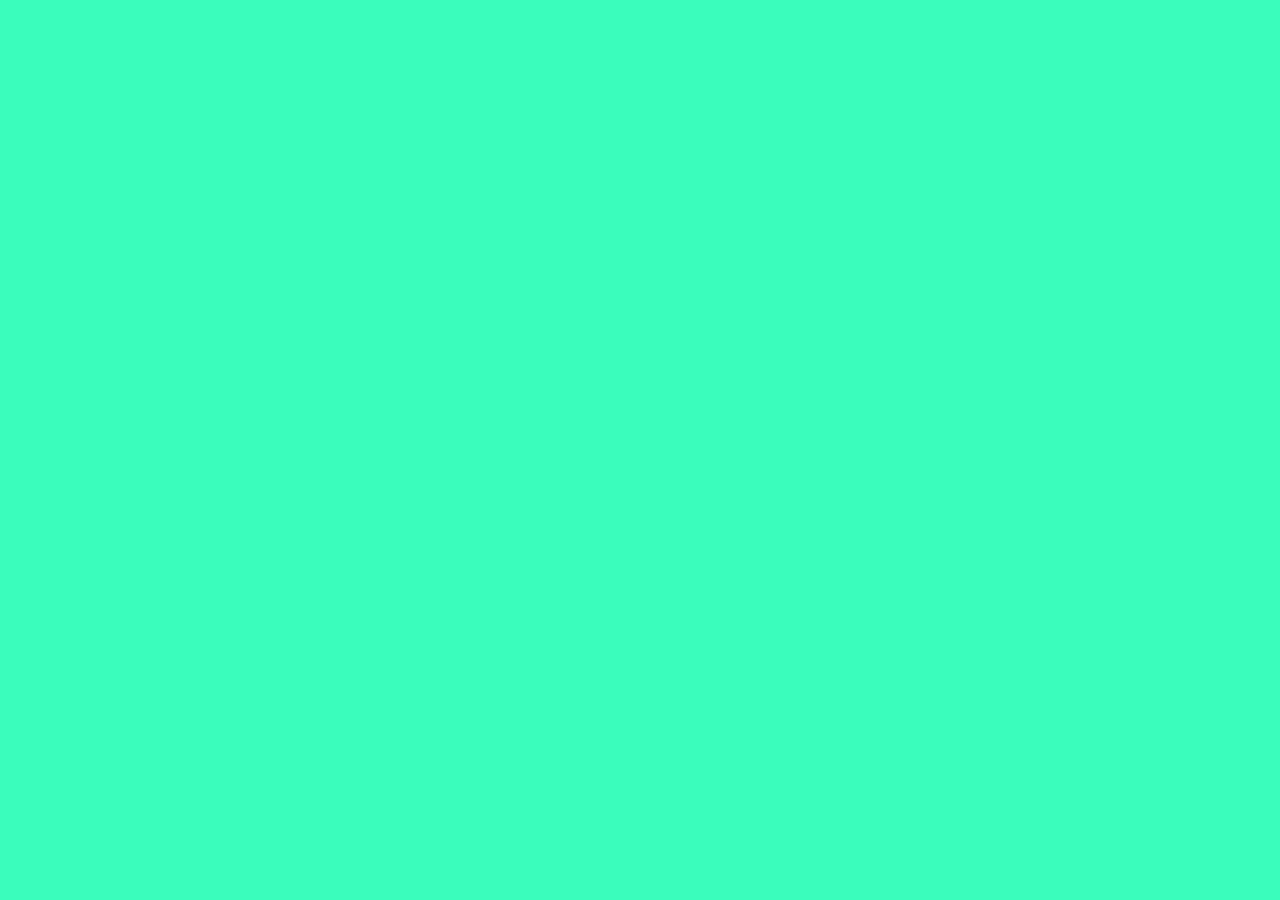
==== about.html @ cf257802 "update" ====
<!DOCTYPE html>
<html lang="en">

  <head>
    <meta charset="utf-8">
    <meta name="viewport" content="width=device-width, initial-scale=1.0">
    <link rel="stylesheet" type="text/css" href="style.css" />
    <title>Carbon Positive &#127758;</title>
    <link rel="icon" type="image/x-icon" href="/images/favicon.png">
    <link rel="preconnect" href="https://fonts.googleapis.com">
    <link rel="preconnect" href="https://fonts.gstatic.com" crossorigin>
    <link href="https://fonts.googleapis.com/css2?family=Lexend:wght@300;400;900&display=swap" rel="stylesheet">
    <body style="background-color: rgb(58, 253, 188)">
    
  </head>
---- style.css ----
body {
  font-family: 'Lexend', sans-serif;
  font-weight: 300;
  font-size: 20px;
  text-align: left;
  margin-left: 3em;
  margin-right: 3em;
  margin-top: 2em;
}


logo {
  font-family: 'Lexend', sans-serif;
  font-size: 1.2em;
  font-weight: 900;
  text-align: left;
  line-height: 1;
  color: black
}

nav {
  text-align: right;
}

h1 {
  font-family: 'Lexend', sans-serif;
  font-size: 1.5em;
  font-weight: 900;
  margin-right: 10em;
  padding-bottom: 10px;
  padding-top: 10px;
  text-align: left;
}
h3 {
  font-family: 'Lexend', sans-serif;
  font-size: 1.5em;
  font-weight: 400;
}

p {
  font-family: 'Lexend', sans-serif;
  font-size: .8em;
  font-weight: 300;
  margin-right: 20em;
}

button {
  font-size: 1.5;
  background-color: rgb(0, 0, 0);
  color: white;
  padding: 10px 100px;
  border: none;
  cursor: pointer;
  text-align: center;
}

div {
  font-family:Cambria, Cochin, Georgia, Times, 'Times New Roman', serif;
  font-size: 1.2em;
  padding-bottom: 10px;
}
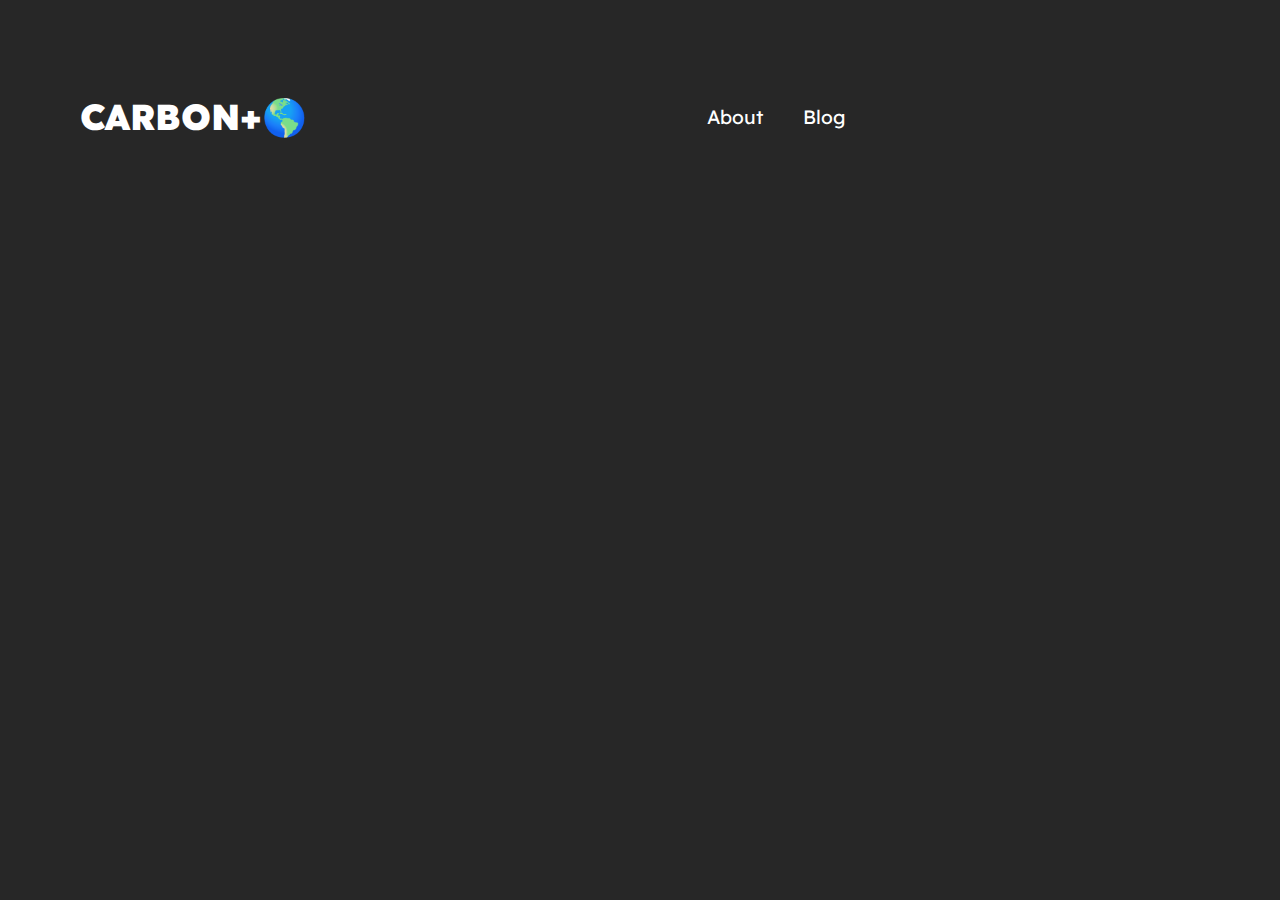
==== commit da2210fc: "update" ====
--- a/about.html
+++ b/about.html
@@ -1,15 +1,25 @@
 <!DOCTYPE html>
 <html lang="en">
 
-  <head>
+<head>
     <meta charset="utf-8">
     <meta name="viewport" content="width=device-width, initial-scale=1.0">
     <link rel="stylesheet" type="text/css" href="style.css" />
-    <title>Carbon Positive &#127758;</title>
-    <link rel="icon" type="image/x-icon" href="/images/favicon.png">
+    <title>Carbon + &#127758;</title>
+    <link rel="icon" type="image/x-icon" href="/images/favi.png">
     <link rel="preconnect" href="https://fonts.googleapis.com">
     <link rel="preconnect" href="https://fonts.gstatic.com" crossorigin>
     <link href="https://fonts.googleapis.com/css2?family=Lexend:wght@300;400;900&display=swap" rel="stylesheet">
-    <body style="background-color: rgb(58, 253, 188)">
+    <body style="background-color: rgb(39, 39, 39)">
     
-  </head>+</head>
+
+   <!--NAVIGATION-->
+
+   <div class="navbar">
+    <a href="index.html"><h1>CARBON+&#127758</h1></a>
+      <a href="about.html"><h3><span class="menu">About</span></h3></a>
+      <a href="blog.html"><h3><span class="menu">Blog</span></h3</a>
+      
+   </div>
+ --- a/style.css
+++ b/style.css
@@ -4,25 +4,30 @@
   font-size: 20px;
   text-align: left;
   margin-left: 3em;
-  margin-right: 3em;
+  margin-right: 1em;
   margin-top: 2em;
+}
+p {style="background-image: url(/images/homepage-banner.jpg)
 }
 
 
-logo {
-  font-family: 'Lexend', sans-serif;
+.title {
+  color: #ffffff; 
+}
+.navbar {
   font-size: 1.2em;
-  font-weight: 900;
-  text-align: left;
-  line-height: 1;
-  color: black
+  font-weight: 400;
+  display: flex;
+  align-items: center;
 }
-
-nav {
-  text-align: right;
+.navbar a {
+  text-decoration: none;
+  padding: 20px;
+  margin-right: 0%;
 }
 
 h1 {
+  color: #ffffff; 
   font-family: 'Lexend', sans-serif;
   font-size: 1.5em;
   font-weight: 900;
@@ -31,13 +36,23 @@
   padding-top: 10px;
   text-align: left;
 }
+
 h3 {
+  color: #ffffff; 
+
+  font-family: 'Lexend', sans-serif;
+  font-size: .8em;
+  font-weight: 400;
+}
+h2 {
+  color: #ffffff; 
   font-family: 'Lexend', sans-serif;
   font-size: 1.5em;
   font-weight: 400;
 }
 
 p {
+  color: #ffffff; 
   font-family: 'Lexend', sans-serif;
   font-size: .8em;
   font-weight: 300;
@@ -46,8 +61,8 @@
 
 button {
   font-size: 1.5;
-  background-color: rgb(0, 0, 0);
-  color: white;
+  background-color: rgb(255, 255, 255);
+  color: rgb(0, 0, 0);
   padding: 10px 100px;
   border: none;
   cursor: pointer;
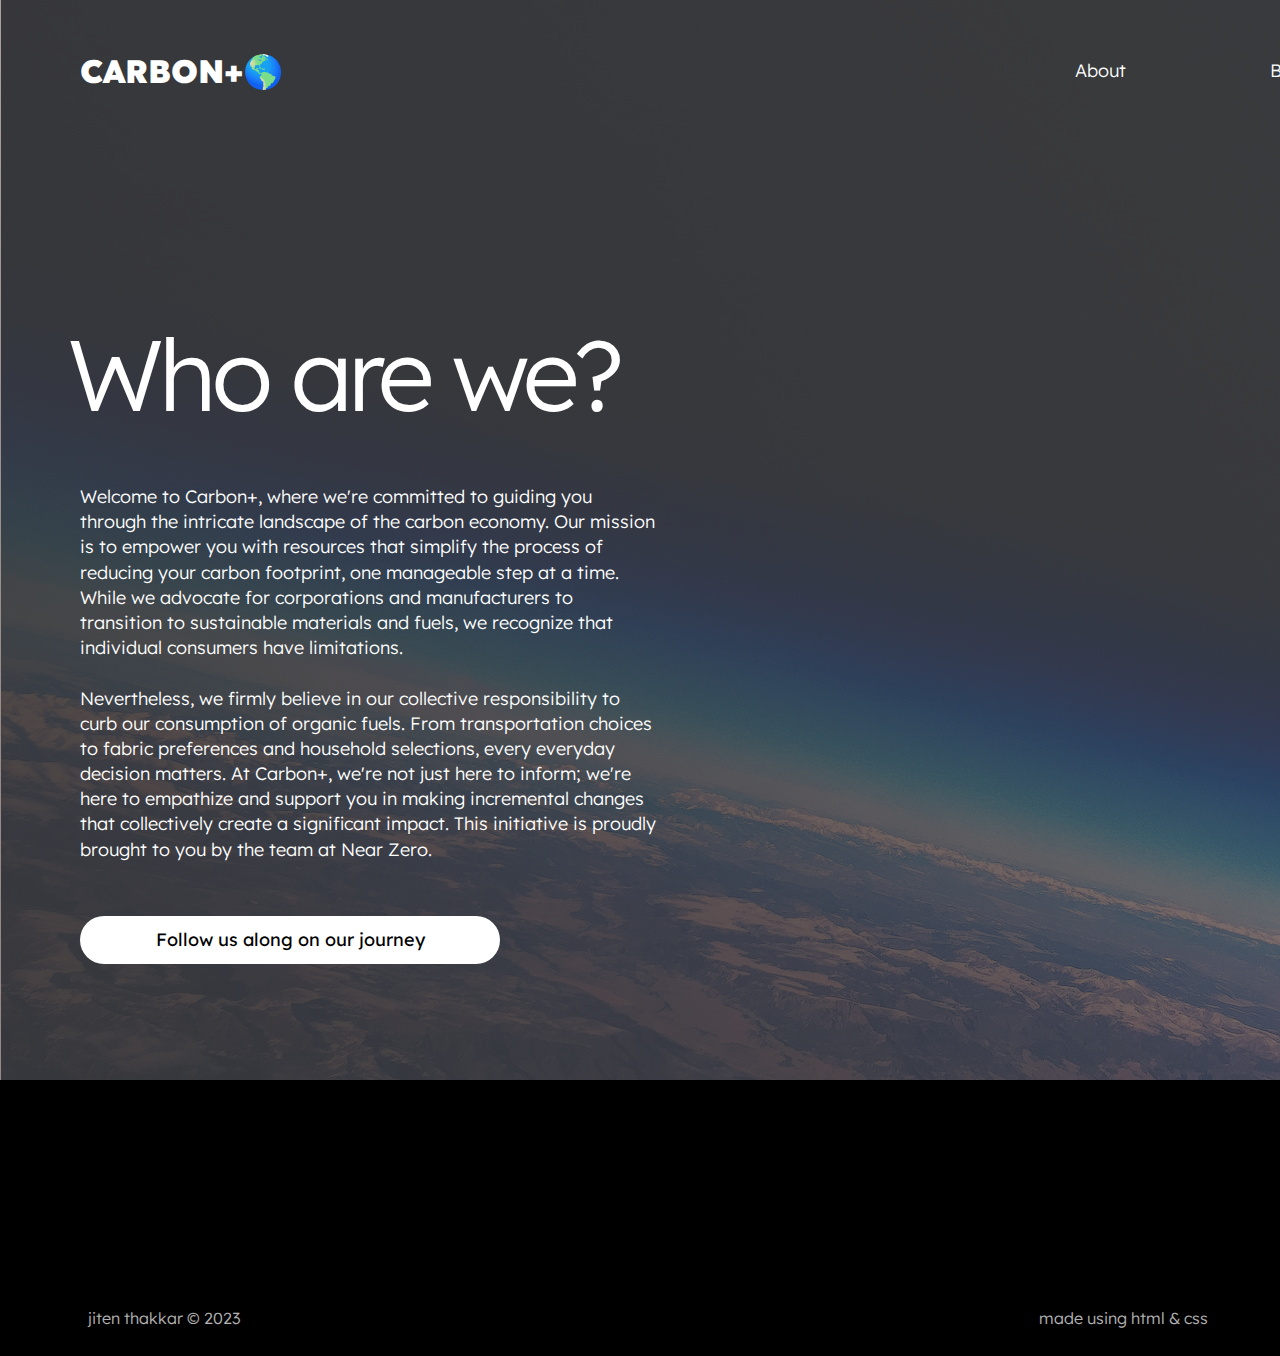
==== commit a595bf79: "update" ====
--- a/about.html
+++ b/about.html
@@ -4,22 +4,38 @@
 <head>
     <meta charset="utf-8">
     <meta name="viewport" content="width=device-width, initial-scale=1.0">
-    <link rel="stylesheet" type="text/css" href="style.css" />
+    <link rel="stylesheet" type="text/css" href="style.css">
     <title>Carbon + &#127758;</title>
     <link rel="icon" type="image/x-icon" href="/images/favi.png">
     <link rel="preconnect" href="https://fonts.googleapis.com">
     <link rel="preconnect" href="https://fonts.gstatic.com" crossorigin>
     <link href="https://fonts.googleapis.com/css2?family=Lexend:wght@300;400;900&display=swap" rel="stylesheet">
-    <body style="background-color: rgb(39, 39, 39)">
-    
 </head>
+<body>
+  
+<!--NAVIGATION-->
+<div class="nav">
+  <div><a href="index.html"><h1>CARBON+&#127758;</h1></a></div>
+  <div><a href="about.html" id="about-link"><h3><span class="menu">About</span></h3></a></div>
+  <div><a href="blog.html" id="blog-link"><h3><span class="menu">Blog</span></h3></a></div>
+</div>
 
-   <!--NAVIGATION-->
+</body>
 
-   <div class="navbar">
-    <a href="index.html"><h1>CARBON+&#127758</h1></a>
-      <a href="about.html"><h3><span class="menu">About</span></h3></a>
-      <a href="blog.html"><h3><span class="menu">Blog</span></h3</a>
-      
-   </div>
- +<div id="about">
+  <h2>Who are we?</h2>
+  <p>Welcome to Carbon+, where we're committed to guiding you through the intricate landscape of the carbon economy. Our mission is to empower you with resources that simplify the process of reducing your carbon footprint, one manageable step at a time. While we advocate for corporations and manufacturers to transition to sustainable materials and fuels, we recognize that individual consumers have limitations.
+  <br>
+  <br>
+  Nevertheless, we firmly believe in our collective responsibility to curb our consumption of organic fuels. From transportation choices to fabric preferences and household selections, every everyday decision matters. At Carbon+, we're not just here to inform; we're here to empathize and support you in making incremental changes that collectively create a significant impact. This initiative is proudly brought to you by the team at Near Zero.</p>
+  <div class="button"><a href="https://www.instagram.com/nearzero.life/">Follow us along on our journey</a></div>
+
+</div>
+
+<footer>
+  <div class="left-text"><h3>jiten thakkar &copy; 2023</h3></div>
+  <div class="right-text"><h3>made using html & css</h3></div>
+</footer>
+</html>
+
+
--- a/style.css
+++ b/style.css
@@ -1,76 +1,245 @@
+/* index page */
+
 body {
   font-family: 'Lexend', sans-serif;
-  font-weight: 300;
-  font-size: 20px;
-  text-align: left;
+  font-size: 18px;
+  font-weight: 300;
+  line-height: 28px;
+  background-image: url('images/asset-one.jpg');
+  background-repeat: no-repeat;
+  background-color: black;
+  background-attachment: fixed;
+  width: 100%;
+}
+  
+.title {
+  color: #ffffff;
+}
+
+.nav {
+  width: 100%;
+  display: flex;
+  align-items: center;
+  width: 100%;
+  height: 5em;
+  background-color:transparent;
+  padding-top: 1em;
+  padding-bottom: 1em;
+  justify-content: space-between;
+}
+
+#index-content {
+  display: flex;
+  align-items: center;
+  color: #ffffff;
+  flex: 0 0 30%;
+  margin-right: 3em;
+  margin-bottom: 4em;
+  }
+#index-content h2 {
+  font-size: 80px;
+}
+
+#blog-list {
+  width: 93%;
+  color: #ffffff;
+  display: flex;
+  flex-direction: row;
+  align-content: center;
   margin-left: 3em;
-  margin-right: 1em;
-  margin-top: 2em;
-}
-p {style="background-image: url(/images/homepage-banner.jpg)
-}
-
-
-.title {
-  color: #ffffff; 
-}
-.navbar {
-  font-size: 1.2em;
-  font-weight: 400;
-  display: flex;
-  align-items: center;
-}
-.navbar a {
-  text-decoration: none;
-  padding: 20px;
-  margin-right: 0%;
+  justify-content: space-between;
+  }
+  
+  .blog-containers {
+    margin-inline: 20px; 
+    margin-top: 1em;
+    margin-bottom: 16em;
+  } 
+
+.banner {
+  opacity: 40%;
+}
+.blogpost {
+  width: 60%;
+  color: #ffffff;
+  margin-right: 40em;
+ margin-bottom: 10em;
+}
+
+.blogpost h2{
+  width: 120%;
+  margin-left: 60px;
+  font-size: 70px;
+}
+
+.nav a {
+  margin-left: 4em;
+}
+
+#about-link {
+  padding-left: 40em;
+}
+#blog-link {
+  padding: 4em; 
+}
+#blog-header h3{
+  margin-left: 4em;
+  color: #ffffff;
+  margin-top: 1em;
+  margin-bottom: 2em;
+}
+#blog-header h2{
+  margin-left: 60px;
+  margin-bottom: 0em;
+}
+
+.content {
+margin-top: 8em;
+}
+
+.image {
+  margin-top: -5em;
+  margin-left: 6em;
+  margin-right: 4em;
+}
+
+.background-image{
+width: 100%;
+margin: 0 auto;
 }
 
 h1 {
   color: #ffffff; 
   font-family: 'Lexend', sans-serif;
-  font-size: 1.5em;
+  font-size: 1.8em;
   font-weight: 900;
-  margin-right: 10em;
-  padding-bottom: 10px;
-  padding-top: 10px;
-  text-align: left;
-}
-
+ 
+
+}
+h2 { 
+  font-family: 'Lexend', sans-serif;
+  font-size: 100px;
+  font-weight: 300;
+  color: #ffffff;
+  line-height: 1.2;
+  margin-bottom: 50px;
+  margin-left: 1em;
+  margin-right: 0px;
+
+
+
+}
 h3 {
-  color: #ffffff; 
-
-  font-family: 'Lexend', sans-serif;
-  font-size: .8em;
-  font-weight: 400;
-}
-h2 {
-  color: #ffffff; 
-  font-family: 'Lexend', sans-serif;
-  font-size: 1.5em;
-  font-weight: 400;
+  font-family: 'Lexend', sans-serif;
+  font-weight: 300;
+  font-size: 18px;
+  font-weight: 300;
+  line-height: 1.4;
 }
 
 p {
-  color: #ffffff; 
-  font-family: 'Lexend', sans-serif;
-  font-size: .8em;
-  font-weight: 300;
-  margin-right: 20em;
-}
-
-button {
-  font-size: 1.5;
+margin-right: 00px;
+font-size: 18px;
+font-weight: 300;
+line-height: 1.4;
+margin-bottom: 3em;
+margin-left: 4em;
+}
+li {
+  margin-left: 3em;
+
+}
+
+.banner {
+ margin-left: 4em;
+ margin-right: 4em;
+ margin-top: 8em;
+
+}
+
+a {
+  font-family: 'Lexend', sans-serif;
+  font-size: 18px;
+  cursor: pointer;
+  display:inline-block;
+  text-decoration: none;
+  color: #ffffff;
+}
+.button {
+  margin-left: 4em;
+  margin-bottom: 10em;
+  
+}
+.button a {
+  text-decoration: none;
+font-weight: 400;
   background-color: rgb(255, 255, 255);
-  color: rgb(0, 0, 0);
-  padding: 10px 100px;
-  border: none;
-  cursor: pointer;
+  color: #000000;
+  width: 250px;
   text-align: center;
-}
-
-div {
-  font-family:Cambria, Cochin, Georgia, Times, 'Times New Roman', serif;
-  font-size: 1.2em;
-  padding-bottom: 10px;
-}+  display: inline-block;
+  border-radius: 2em;
+  padding: 10px 80px;
+  margin-bottom: 8em;
+}
+
+a:hover {
+  color:aquamarine;
+}
+
+footer {
+  font-family: 'Lexend', sans-serif;
+  font-size: 12px;
+  width: 100%;
+  display: flex;
+  justify-content: space-between;
+  background-color: #000000; opacity: .7;
+  height: 5em;
+  margin-top: auto;
+  align-items: center;
+}
+
+/* about page */
+
+#about {
+  margin-top: 10em;
+  color: #ffffff;
+  margin-bottom: 10em;
+}
+
+#about p {
+margin-right: 35em;
+font-size: 18px;
+font-weight: 300;
+line-height: 1.4;
+margin-left: 4em;
+margin-bottom: 3em;
+}
+
+#about h2 {
+  color: #ffffff;
+  font-size: 100px;
+  font-weight: 300;
+  letter-spacing: -5px;
+  margin-left: 60px;
+}
+#about a {
+  width: 300px;
+  padding: 10px 60px;
+}
+
+
+/* footer */
+
+.left-text h3 {
+  color: rgb(255, 255, 255);
+  margin-left: 5em;
+  font-size: 16px;
+}
+
+.right-text h3 {
+  color: rgb(255, 255, 255);
+  margin-right: 5em;
+  font-size: 16px;
+}
+
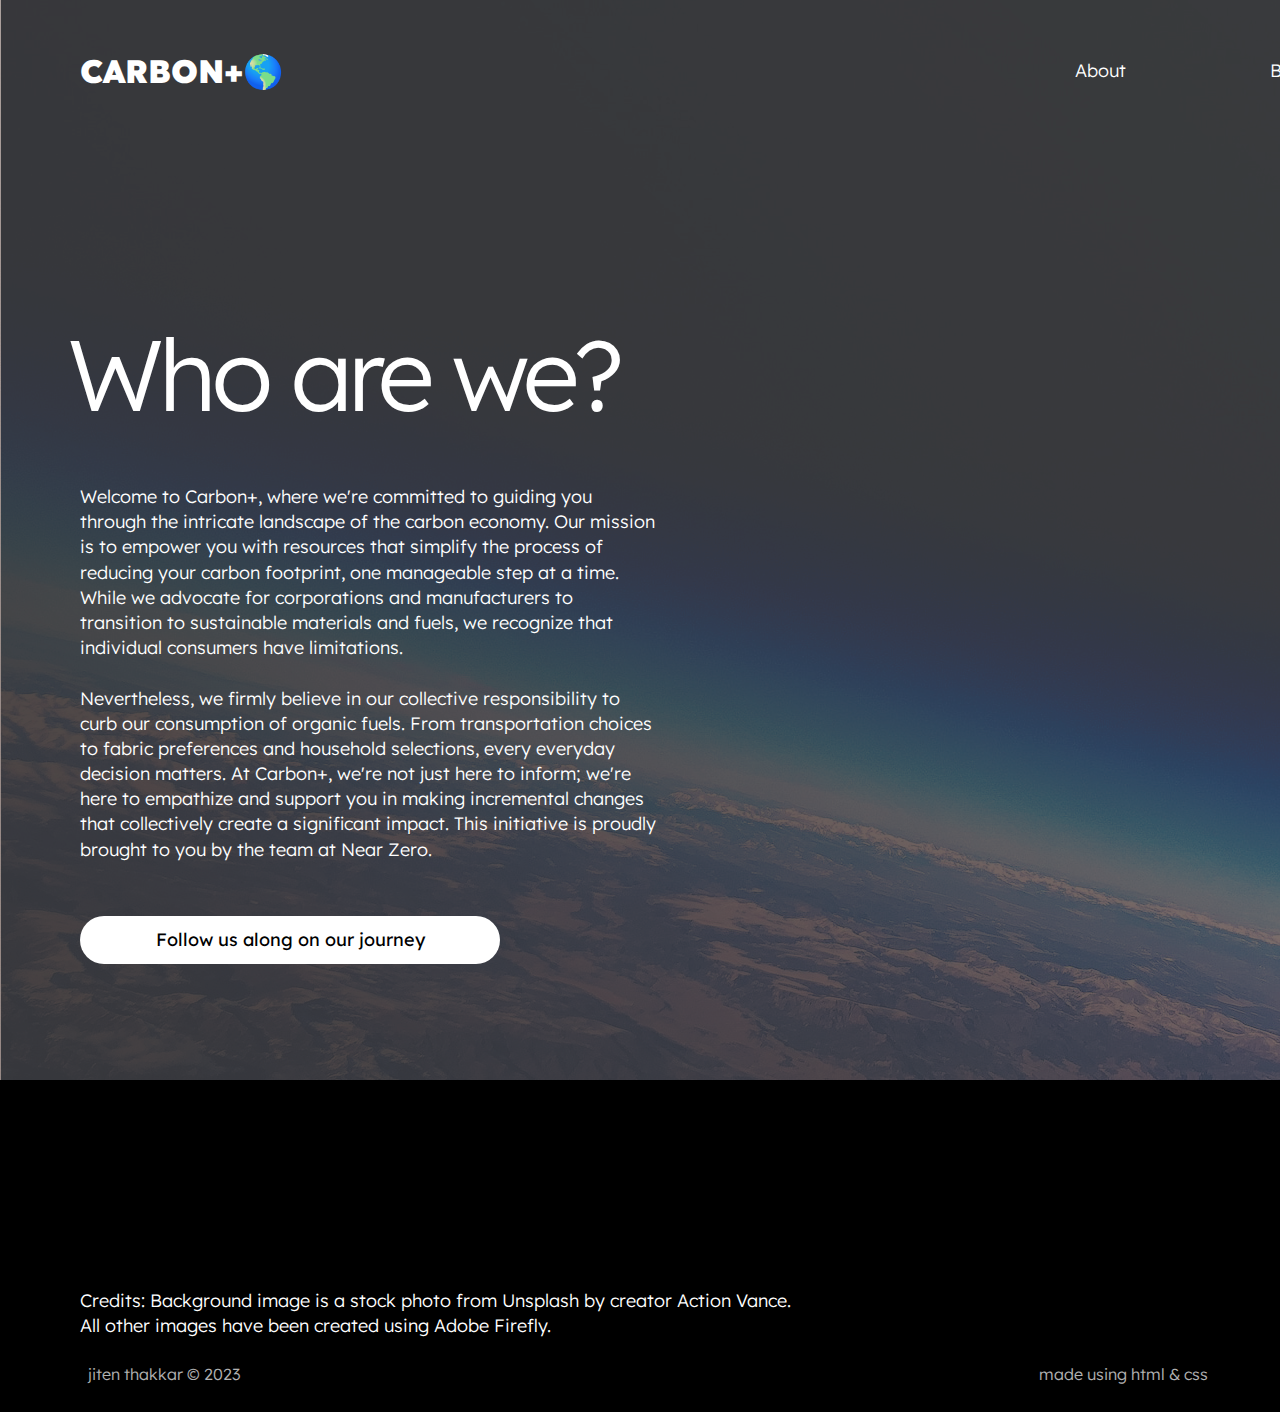
==== commit 1a109e83: "update" ====
--- a/about.html
+++ b/about.html
@@ -19,7 +19,6 @@
   <div><a href="about.html" id="about-link"><h3><span class="menu">About</span></h3></a></div>
   <div><a href="blog.html" id="blog-link"><h3><span class="menu">Blog</span></h3></a></div>
 </div>
-
 </body>
 
 <div id="about">
@@ -29,13 +28,20 @@
   <br>
   Nevertheless, we firmly believe in our collective responsibility to curb our consumption of organic fuels. From transportation choices to fabric preferences and household selections, every everyday decision matters. At Carbon+, we're not just here to inform; we're here to empathize and support you in making incremental changes that collectively create a significant impact. This initiative is proudly brought to you by the team at Near Zero.</p>
   <div class="button"><a href="https://www.instagram.com/nearzero.life/">Follow us along on our journey</a></div>
+</div>
 
+<div class="credits">
+<p>Credits: Background image is a stock photo from Unsplash by creator Action Vance.
+  <br>
+All other images have been created using Adobe Firefly.
+</p>
 </div>
 
 <footer>
   <div class="left-text"><h3>jiten thakkar &copy; 2023</h3></div>
   <div class="right-text"><h3>made using html & css</h3></div>
 </footer>
+
 </html>
 
 
--- a/style.css
+++ b/style.css
@@ -144,6 +144,7 @@
 line-height: 1.4;
 margin-bottom: 3em;
 margin-left: 4em;
+color: #ffffff;
 }
 li {
   margin-left: 3em;
@@ -228,7 +229,10 @@
   padding: 10px 60px;
 }
 
-
+.credits {
+  font-size: 16px;
+  margin-bottom: -3em;
+}
 /* footer */
 
 .left-text h3 {
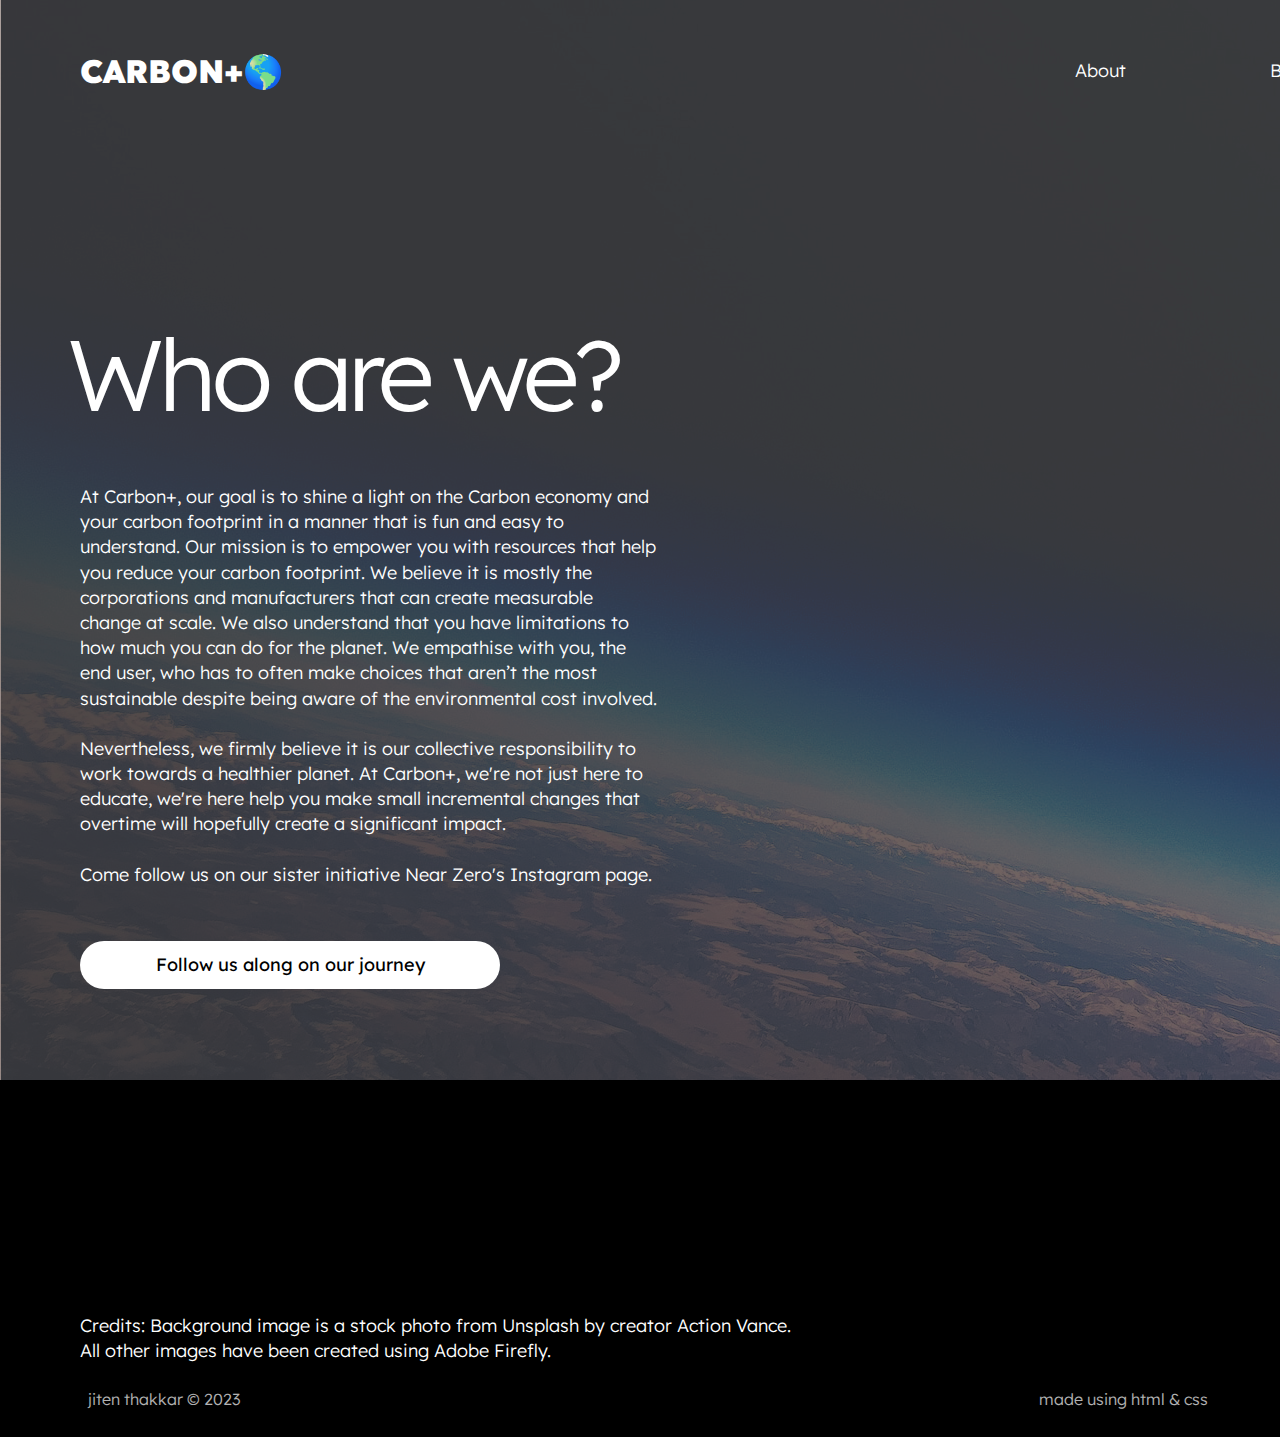
==== commit 248d97f8: "update" ====
--- a/about.html
+++ b/about.html
@@ -19,14 +19,16 @@
   <div><a href="about.html" id="about-link"><h3><span class="menu">About</span></h3></a></div>
   <div><a href="blog.html" id="blog-link"><h3><span class="menu">Blog</span></h3></a></div>
 </div>
-</body>
 
 <div id="about">
   <h2>Who are we?</h2>
-  <p>Welcome to Carbon+, where we're committed to guiding you through the intricate landscape of the carbon economy. Our mission is to empower you with resources that simplify the process of reducing your carbon footprint, one manageable step at a time. While we advocate for corporations and manufacturers to transition to sustainable materials and fuels, we recognize that individual consumers have limitations.
+  <p>At Carbon+, our goal is to shine a light on the Carbon economy and your carbon footprint in a manner that is fun and easy to understand. Our mission is to empower you with resources that help you reduce your carbon footprint. We believe it is mostly the corporations and manufacturers that can create measurable change at scale. We also understand that you have limitations to how much you can do for the planet. We empathise with you, the end user, who has to often make choices that aren’t the most sustainable despite being aware of the environmental cost involved.
   <br>
   <br>
-  Nevertheless, we firmly believe in our collective responsibility to curb our consumption of organic fuels. From transportation choices to fabric preferences and household selections, every everyday decision matters. At Carbon+, we're not just here to inform; we're here to empathize and support you in making incremental changes that collectively create a significant impact. This initiative is proudly brought to you by the team at Near Zero.</p>
+  Nevertheless, we firmly believe it is our collective responsibility to work towards a healthier planet. At Carbon+, we're not just here to educate, we're here help you make small incremental changes that overtime will hopefully create a significant impact.
+<br>
+<br>
+Come follow us on our sister initiative Near Zero's Instagram page.</p>
   <div class="button"><a href="https://www.instagram.com/nearzero.life/">Follow us along on our journey</a></div>
 </div>
 
@@ -42,6 +44,7 @@
   <div class="right-text"><h3>made using html & css</h3></div>
 </footer>
 
+</body>
 </html>
 
 
--- a/style.css
+++ b/style.css
@@ -56,9 +56,7 @@
     margin-bottom: 16em;
   } 
 
-.banner {
-  opacity: 40%;
-}
+
 .blogpost {
   width: 60%;
   color: #ffffff;
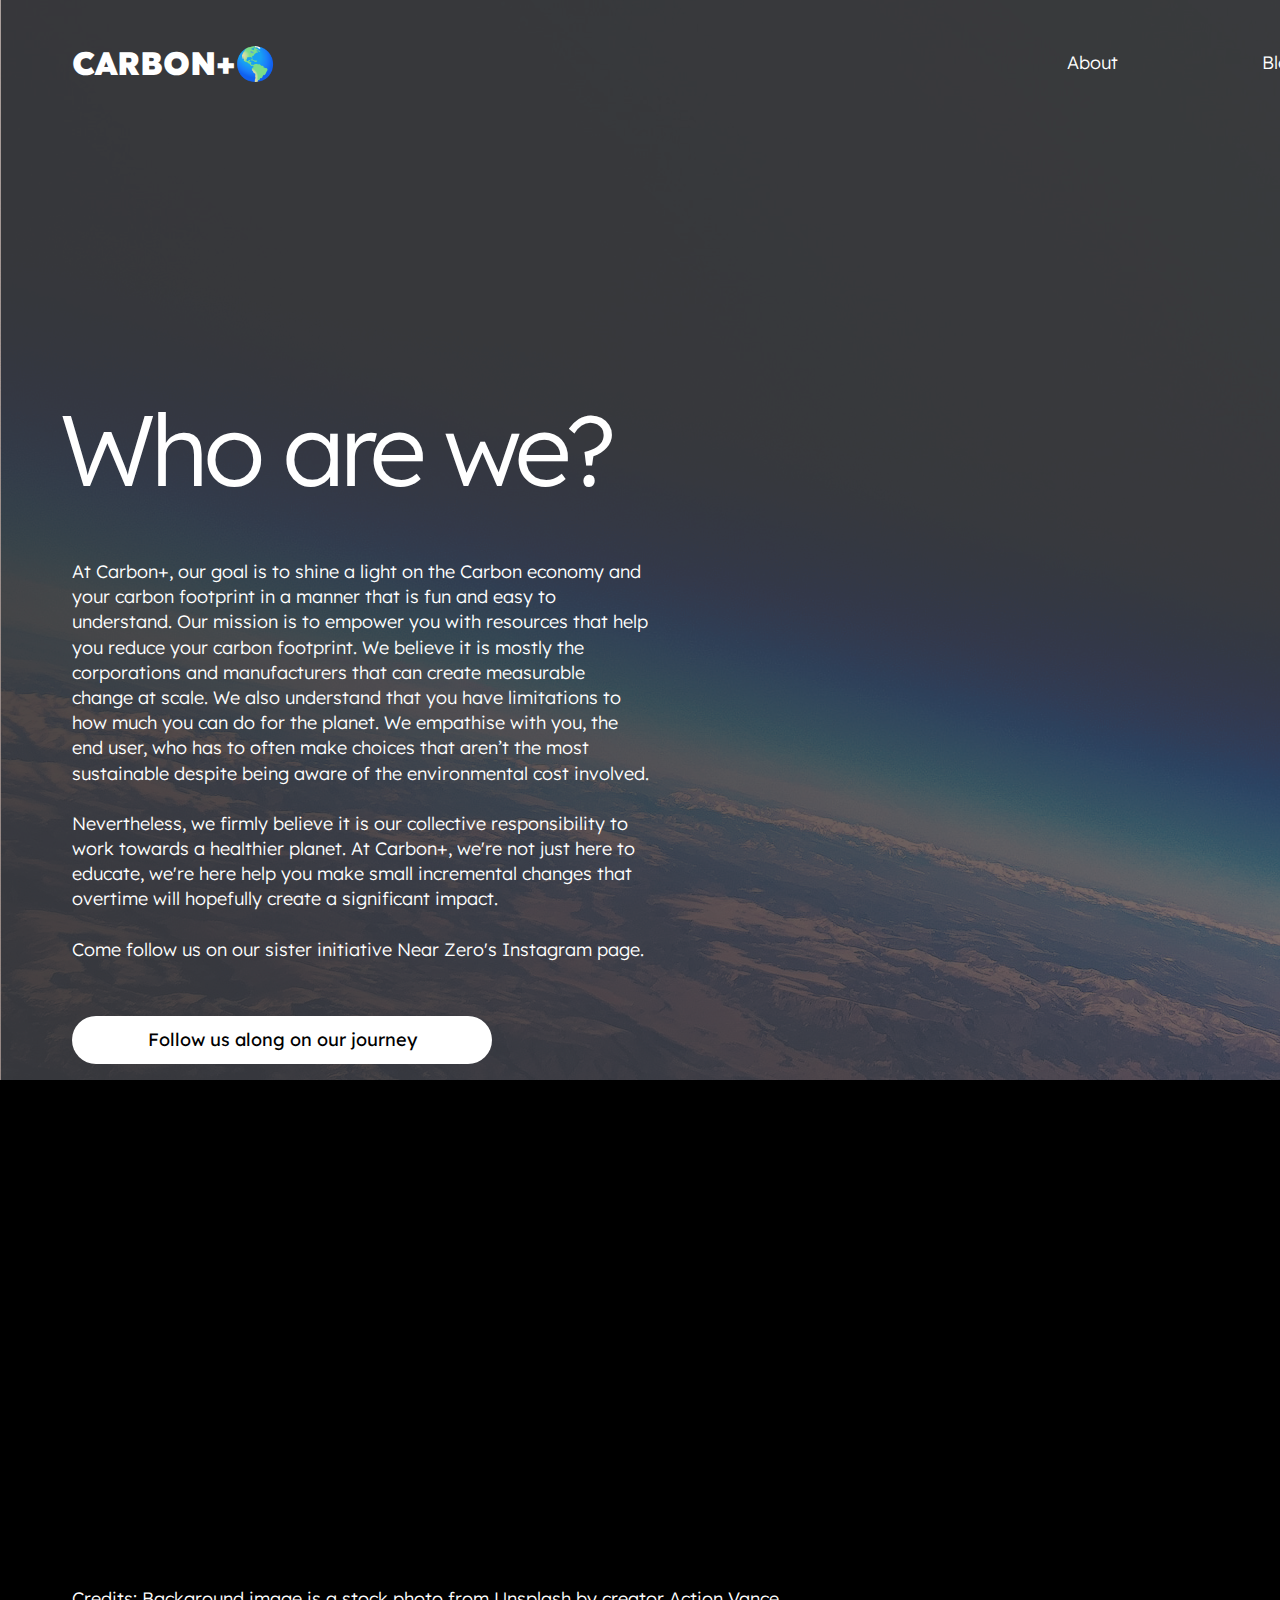
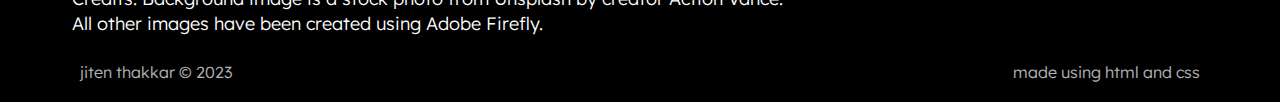
==== commit e0c6e1ca: "update" ====
--- a/about.html
+++ b/about.html
@@ -41,7 +41,7 @@
 
 <footer>
   <div class="left-text"><h3>jiten thakkar &copy; 2023</h3></div>
-  <div class="right-text"><h3>made using html & css</h3></div>
+  <div class="right-text"><h3>made using html and css</h3></div>
 </footer>
 
 </body>
--- a/style.css
+++ b/style.css
@@ -9,9 +9,15 @@
   background-repeat: no-repeat;
   background-color: black;
   background-attachment: fixed;
-  width: 100%;
-}
+  margin: 0;
+  width: 100%;
+  display: flex;
+  flex-direction: column;
   
+ 
+  min-height: 100vh;
+
+}
 .title {
   color: #ffffff;
 }
@@ -34,10 +40,10 @@
   color: #ffffff;
   flex: 0 0 30%;
   margin-right: 3em;
-  margin-bottom: 4em;
+  margin-bottom: 3em;
   }
 #index-content h2 {
-  font-size: 80px;
+  font-size: 100px;
 }
 
 #blog-list {
@@ -51,17 +57,23 @@
   }
   
   .blog-containers {
-    margin-inline: 20px; 
+    margin-inline: 20px;
     margin-top: 1em;
-    margin-bottom: 16em;
+    margin-bottom: 10em;
+    max-width: 100%;
+    margin: 10 auto;
+   
   } 
-
+  .blog-containers img {
+    max-width: 100%;
+    height: auto;
+  }
 
 .blogpost {
-  width: 60%;
-  color: #ffffff;
-  margin-right: 40em;
- margin-bottom: 10em;
+  max-width: 100%;
+  color: #ffffff;
+  margin-right: 40%;
+  margin-bottom: 10em;
 }
 
 .blogpost h2{
@@ -73,7 +85,9 @@
 .nav a {
   margin-left: 4em;
 }
-
+#about {
+  max-width: 100%;
+}
 #about-link {
   padding-left: 40em;
 }
@@ -96,9 +110,10 @@
 }
 
 .image {
-  margin-top: -5em;
+  margin-top: 5em;
   margin-left: 6em;
   margin-right: 4em;
+  max-width: 100%;
 }
 
 .background-image{
@@ -144,15 +159,16 @@
 margin-left: 4em;
 color: #ffffff;
 }
+
 li {
   margin-left: 3em;
-
 }
 
 .banner {
  margin-left: 4em;
  margin-right: 4em;
  margin-top: 8em;
+ max-width: 100%;
 
 }
 
